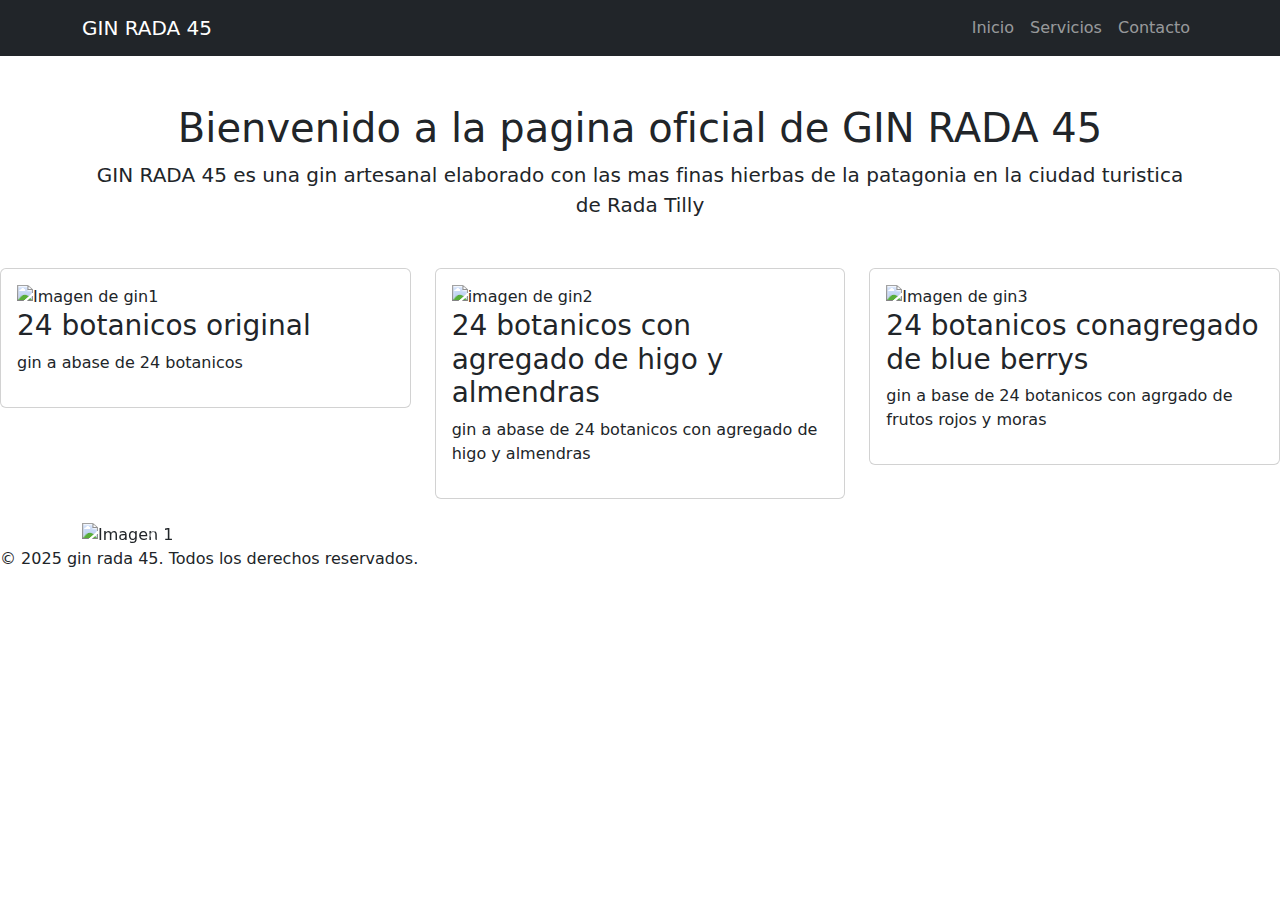
==== index.html @ 39752b30 "Add files via upload" ====
<!DOCTYPE html>
<html lang="es">
<head>
    <meta charset="UTF-8">
    <meta name="viewport" content="width=device-width, initial-scale=1.0">
    <title>GIN RADA 45</title>
    
    <link href="https://cdn.jsdelivr.net/npm/bootstrap@5.3.0/dist/css/bootstrap.min.css" rel="stylesheet">

    <link rel="stylesheet" href="./styles.css">
</head>
<body>
    
    <nav class="navbar navbar-expand-lg navbar-dark bg-dark">
        <div class="container">
            <a class="navbar-brand" href="#">GIN RADA 45</a>
            <button class="navbar-toggler" type="button" data-bs-toggle="collapse" data-bs-target="#navbarNav">
                <span class="navbar-toggler-icon"></span>
            </button>
            <div class="collapse navbar-collapse" id="navbarNav">
                <ul class="navbar-nav ms-auto">
                    <li class="nav-item"><a class="nav-link" href="./inicio.html">Inicio</a></li>
                    <li class="nav-item"><a class="nav-link" href="./servicios.html">Servicios</a></li>
                    <li class="nav-item"><a class="nav-link" href="./contacto.html">Contacto</a></li>
                </ul>
            </div>
        </div>
    </nav>

    
    <header class="container text-center my-5">
        <h1>Bienvenido a la pagina oficial de GIN RADA 45</h1>
        <p class="lead"> GIN RADA 45 es una gin artesanal elaborado con las mas finas hierbas de la patagonia en la ciudad turistica de Rada Tilly</p>
    </header>

    
    <section class="contenedor1">
        <div class="row">
            <div class="col-md-4">
                <div class="card p-3">
                    <img src="./imagenes/descarga (1).jpeg" class="imagenes" alt="Imagen de gin1">
                    <h3>24 botanicos original</h3>
                    <p>gin a abase de 24 botanicos</p>
                </div>
            </div>
            <div class="col-md-4">
                <div class="card p-3">
                    <img src="./imagenes/gin rada de higo y almedra.jpg" class="imagenes" alt="imagen de gin2">
                    <h3>24 botanicos con agregado de higo y almendras</h3>
                    <p>gin a abase de 24 botanicos con agregado de higo y almendras </p>
                </div>
            </div>
            <div class="col-md-4">
                <div class="card p-3">
                    <img src="./imagenes/gin de blue berry.jpeg" class="imagenes" alt="Imagen de gin3">
                    <h3>24 botanicos conagregado de blue berrys</h3>
                    <p>gin a base de 24 botanicos con agrgado de frutos rojos y moras </p>
                </div>
            </div>
        </div>
    </section>

    
    <div id="carouselExample" class="carousel slide container mt-4" data-bs-ride="carousel">
        <div class="carousel-inner">
            <div class="carousel-item active">
                <img src="./imagenes/descarga (2).jpeg" class="d-block w-100" alt="Imagen 1">
            </div>
            <div class="carousel-item">
                <img src="./imagenes/descarga (3).jpeg" class="d-block w-100" alt="Imagen 2">
            </div>
            <div class="carousel-item">
                <img src="./imagenes/imagen.ginrada1.jpeg" class="d-block w-100" alt="Imagen 3">
            </div>
        </div>
        <button class="carousel-control-prev" type="button" data-bs-target="#carouselExample" data-bs-slide="prev">
            <span class="carousel-control-prev-icon" aria-hidden="true"></span>
            <span class="visually-hidden">Anterior</span>
        </button>
        <button class="carousel-control-next" type="button" data-bs-target="#carouselExample" data-bs-slide="next">
            <span class="carousel-control-next-icon" aria-hidden="true"></span>
            <span class="visually-hidden">Siguiente</span>
        </button>
    </div>

    
    <footer class="pequeño-texto-final">
        <p>&copy; 2025 gin rada 45. Todos los derechos reservados.</p>
    </footer>

    
    <script src="https://cdn.jsdelivr.net/npm/bootstrap@5.3.0/dist/js/bootstrap.bundle.min.js"></script>
</body>
</html>
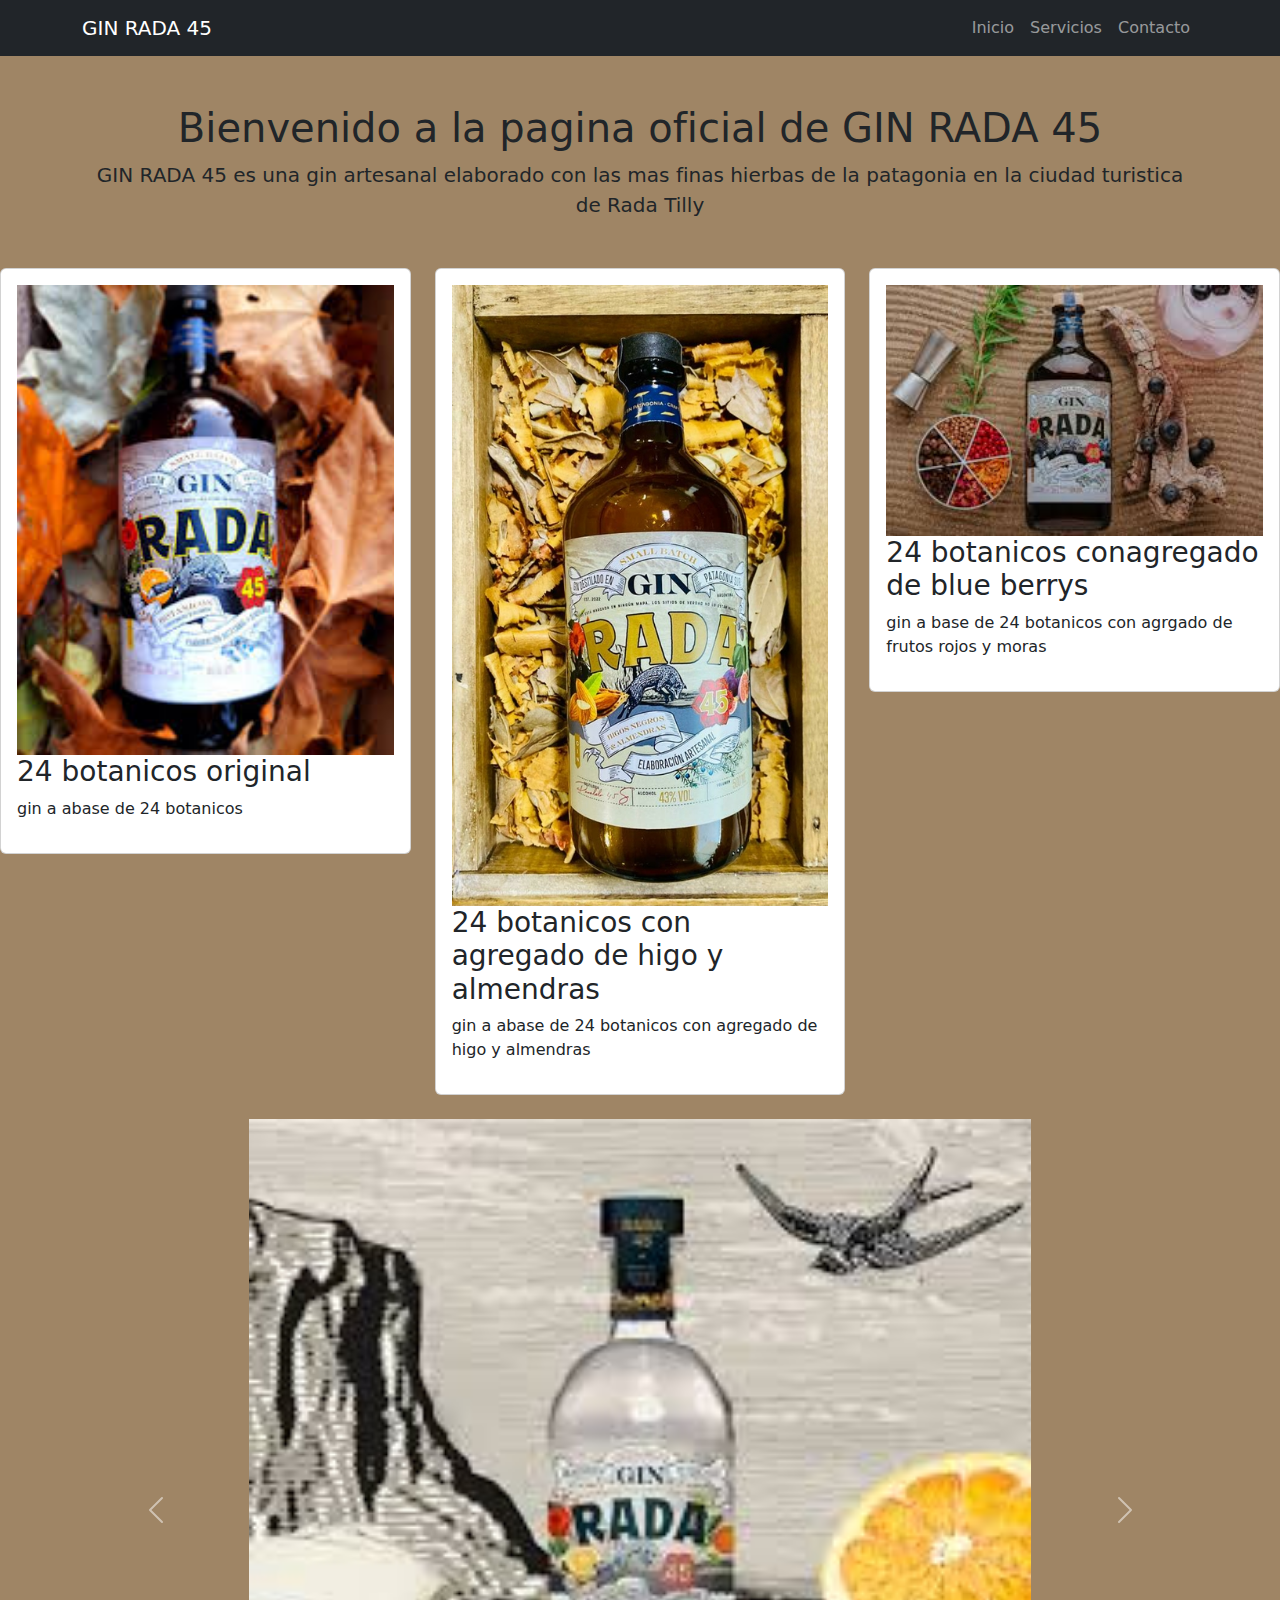
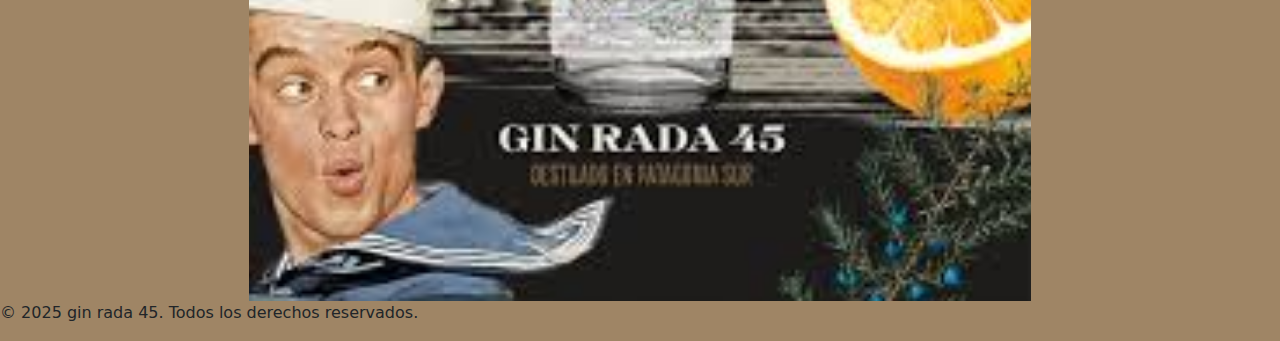
==== commit dad3316b: "Primer commit - Agregando archivos del proyecto" ====
--- a/index.html
+++ b/index.html
@@ -1,94 +1,94 @@
-<!DOCTYPE html>
-<html lang="es">
-<head>
-    <meta charset="UTF-8">
-    <meta name="viewport" content="width=device-width, initial-scale=1.0">
-    <title>GIN RADA 45</title>
-    
-    <link href="https://cdn.jsdelivr.net/npm/bootstrap@5.3.0/dist/css/bootstrap.min.css" rel="stylesheet">
-
-    <link rel="stylesheet" href="./styles.css">
-</head>
-<body>
-    
-    <nav class="navbar navbar-expand-lg navbar-dark bg-dark">
-        <div class="container">
-            <a class="navbar-brand" href="#">GIN RADA 45</a>
-            <button class="navbar-toggler" type="button" data-bs-toggle="collapse" data-bs-target="#navbarNav">
-                <span class="navbar-toggler-icon"></span>
-            </button>
-            <div class="collapse navbar-collapse" id="navbarNav">
-                <ul class="navbar-nav ms-auto">
-                    <li class="nav-item"><a class="nav-link" href="./inicio.html">Inicio</a></li>
-                    <li class="nav-item"><a class="nav-link" href="./servicios.html">Servicios</a></li>
-                    <li class="nav-item"><a class="nav-link" href="./contacto.html">Contacto</a></li>
-                </ul>
-            </div>
-        </div>
-    </nav>
-
-    
-    <header class="container text-center my-5">
-        <h1>Bienvenido a la pagina oficial de GIN RADA 45</h1>
-        <p class="lead"> GIN RADA 45 es una gin artesanal elaborado con las mas finas hierbas de la patagonia en la ciudad turistica de Rada Tilly</p>
-    </header>
-
-    
-    <section class="contenedor1">
-        <div class="row">
-            <div class="col-md-4">
-                <div class="card p-3">
-                    <img src="./imagenes/descarga (1).jpeg" class="imagenes" alt="Imagen de gin1">
-                    <h3>24 botanicos original</h3>
-                    <p>gin a abase de 24 botanicos</p>
-                </div>
-            </div>
-            <div class="col-md-4">
-                <div class="card p-3">
-                    <img src="./imagenes/gin rada de higo y almedra.jpg" class="imagenes" alt="imagen de gin2">
-                    <h3>24 botanicos con agregado de higo y almendras</h3>
-                    <p>gin a abase de 24 botanicos con agregado de higo y almendras </p>
-                </div>
-            </div>
-            <div class="col-md-4">
-                <div class="card p-3">
-                    <img src="./imagenes/gin de blue berry.jpeg" class="imagenes" alt="Imagen de gin3">
-                    <h3>24 botanicos conagregado de blue berrys</h3>
-                    <p>gin a base de 24 botanicos con agrgado de frutos rojos y moras </p>
-                </div>
-            </div>
-        </div>
-    </section>
-
-    
-    <div id="carouselExample" class="carousel slide container mt-4" data-bs-ride="carousel">
-        <div class="carousel-inner">
-            <div class="carousel-item active">
-                <img src="./imagenes/descarga (2).jpeg" class="d-block w-100" alt="Imagen 1">
-            </div>
-            <div class="carousel-item">
-                <img src="./imagenes/descarga (3).jpeg" class="d-block w-100" alt="Imagen 2">
-            </div>
-            <div class="carousel-item">
-                <img src="./imagenes/imagen.ginrada1.jpeg" class="d-block w-100" alt="Imagen 3">
-            </div>
-        </div>
-        <button class="carousel-control-prev" type="button" data-bs-target="#carouselExample" data-bs-slide="prev">
-            <span class="carousel-control-prev-icon" aria-hidden="true"></span>
-            <span class="visually-hidden">Anterior</span>
-        </button>
-        <button class="carousel-control-next" type="button" data-bs-target="#carouselExample" data-bs-slide="next">
-            <span class="carousel-control-next-icon" aria-hidden="true"></span>
-            <span class="visually-hidden">Siguiente</span>
-        </button>
-    </div>
-
-    
-    <footer class="pequeño-texto-final">
-        <p>&copy; 2025 gin rada 45. Todos los derechos reservados.</p>
-    </footer>
-
-    
-    <script src="https://cdn.jsdelivr.net/npm/bootstrap@5.3.0/dist/js/bootstrap.bundle.min.js"></script>
-</body>
-</html>
+<!DOCTYPE html>
+<html lang="es">
+<head>
+    <meta charset="UTF-8">
+    <meta name="viewport" content="width=device-width, initial-scale=1.0">
+    <title>GIN RADA 45</title>
+    
+    <link href="https://cdn.jsdelivr.net/npm/bootstrap@5.3.0/dist/css/bootstrap.min.css" rel="stylesheet">
+
+    <link rel="stylesheet" href="./styles.css">
+</head>
+<body>
+    
+    <nav class="navbar navbar-expand-lg navbar-dark bg-dark">
+        <div class="container">
+            <a class="navbar-brand" href="#">GIN RADA 45</a>
+            <button class="navbar-toggler" type="button" data-bs-toggle="collapse" data-bs-target="#navbarNav">
+                <span class="navbar-toggler-icon"></span>
+            </button>
+            <div class="collapse navbar-collapse" id="navbarNav">
+                <ul class="navbar-nav ms-auto">
+                    <li class="nav-item"><a class="nav-link" href="./inicio.html">Inicio</a></li>
+                    <li class="nav-item"><a class="nav-link" href="./servicios.html">Servicios</a></li>
+                    <li class="nav-item"><a class="nav-link" href="./contacto.html">Contacto</a></li>
+                </ul>
+            </div>
+        </div>
+    </nav>
+
+    
+    <header class="container text-center my-5">
+        <h1>Bienvenido a la pagina oficial de GIN RADA 45</h1>
+        <p class="lead"> GIN RADA 45 es una gin artesanal elaborado con las mas finas hierbas de la patagonia en la ciudad turistica de Rada Tilly</p>
+    </header>
+
+    
+    <section class="contenedor1">
+        <div class="row">
+            <div class="col-md-4">
+                <div class="card p-3">
+                    <img src="./imagenes/descarga (1).jpeg" class="imagenes" alt="Imagen de gin1">
+                    <h3>24 botanicos original</h3>
+                    <p>gin a abase de 24 botanicos</p>
+                </div>
+            </div>
+            <div class="col-md-4">
+                <div class="card p-3">
+                    <img src="./imagenes/gin rada de higo y almedra.jpg" class="imagenes" alt="imagen de gin2">
+                    <h3>24 botanicos con agregado de higo y almendras</h3>
+                    <p>gin a abase de 24 botanicos con agregado de higo y almendras </p>
+                </div>
+            </div>
+            <div class="col-md-4">
+                <div class="card p-3">
+                    <img src="./imagenes/gin de blue berry.jpeg" class="imagenes" alt="Imagen de gin3">
+                    <h3>24 botanicos conagregado de blue berrys</h3>
+                    <p>gin a base de 24 botanicos con agrgado de frutos rojos y moras </p>
+                </div>
+            </div>
+        </div>
+    </section>
+
+    
+    <div id="carouselExample" class="carousel slide container mt-4" data-bs-ride="carousel">
+        <div class="carousel-inner">
+            <div class="carousel-item active">
+                <img src="./imagenes/descarga (2).jpeg" class="d-block w-100" alt="Imagen 1">
+            </div>
+            <div class="carousel-item">
+                <img src="./imagenes/descarga (3).jpeg" class="d-block w-100" alt="Imagen 2">
+            </div>
+            <div class="carousel-item">
+                <img src="./imagenes/imagen.ginrada1.jpeg" class="d-block w-100" alt="Imagen 3">
+            </div>
+        </div>
+        <button class="carousel-control-prev" type="button" data-bs-target="#carouselExample" data-bs-slide="prev">
+            <span class="carousel-control-prev-icon" aria-hidden="true"></span>
+            <span class="visually-hidden">Anterior</span>
+        </button>
+        <button class="carousel-control-next" type="button" data-bs-target="#carouselExample" data-bs-slide="next">
+            <span class="carousel-control-next-icon" aria-hidden="true"></span>
+            <span class="visually-hidden">Siguiente</span>
+        </button>
+    </div>
+
+    
+    <footer class="pequeño-texto-final">
+        <p>&copy; 2025 gin rada 45. Todos los derechos reservados.</p>
+    </footer>
+
+    
+    <script src="https://cdn.jsdelivr.net/npm/bootstrap@5.3.0/dist/js/bootstrap.bundle.min.js"></script>
+</body>
+</html>
--- a/styles.css
+++ b/styles.css
@@ -0,0 +1,10 @@
+body{
+    background-color: rgb(159, 133, 101);
+}
+
+.carousel-inner img {
+    max-width: 70%;  
+    height: auto;    
+    margin: 0 auto;  
+}
+
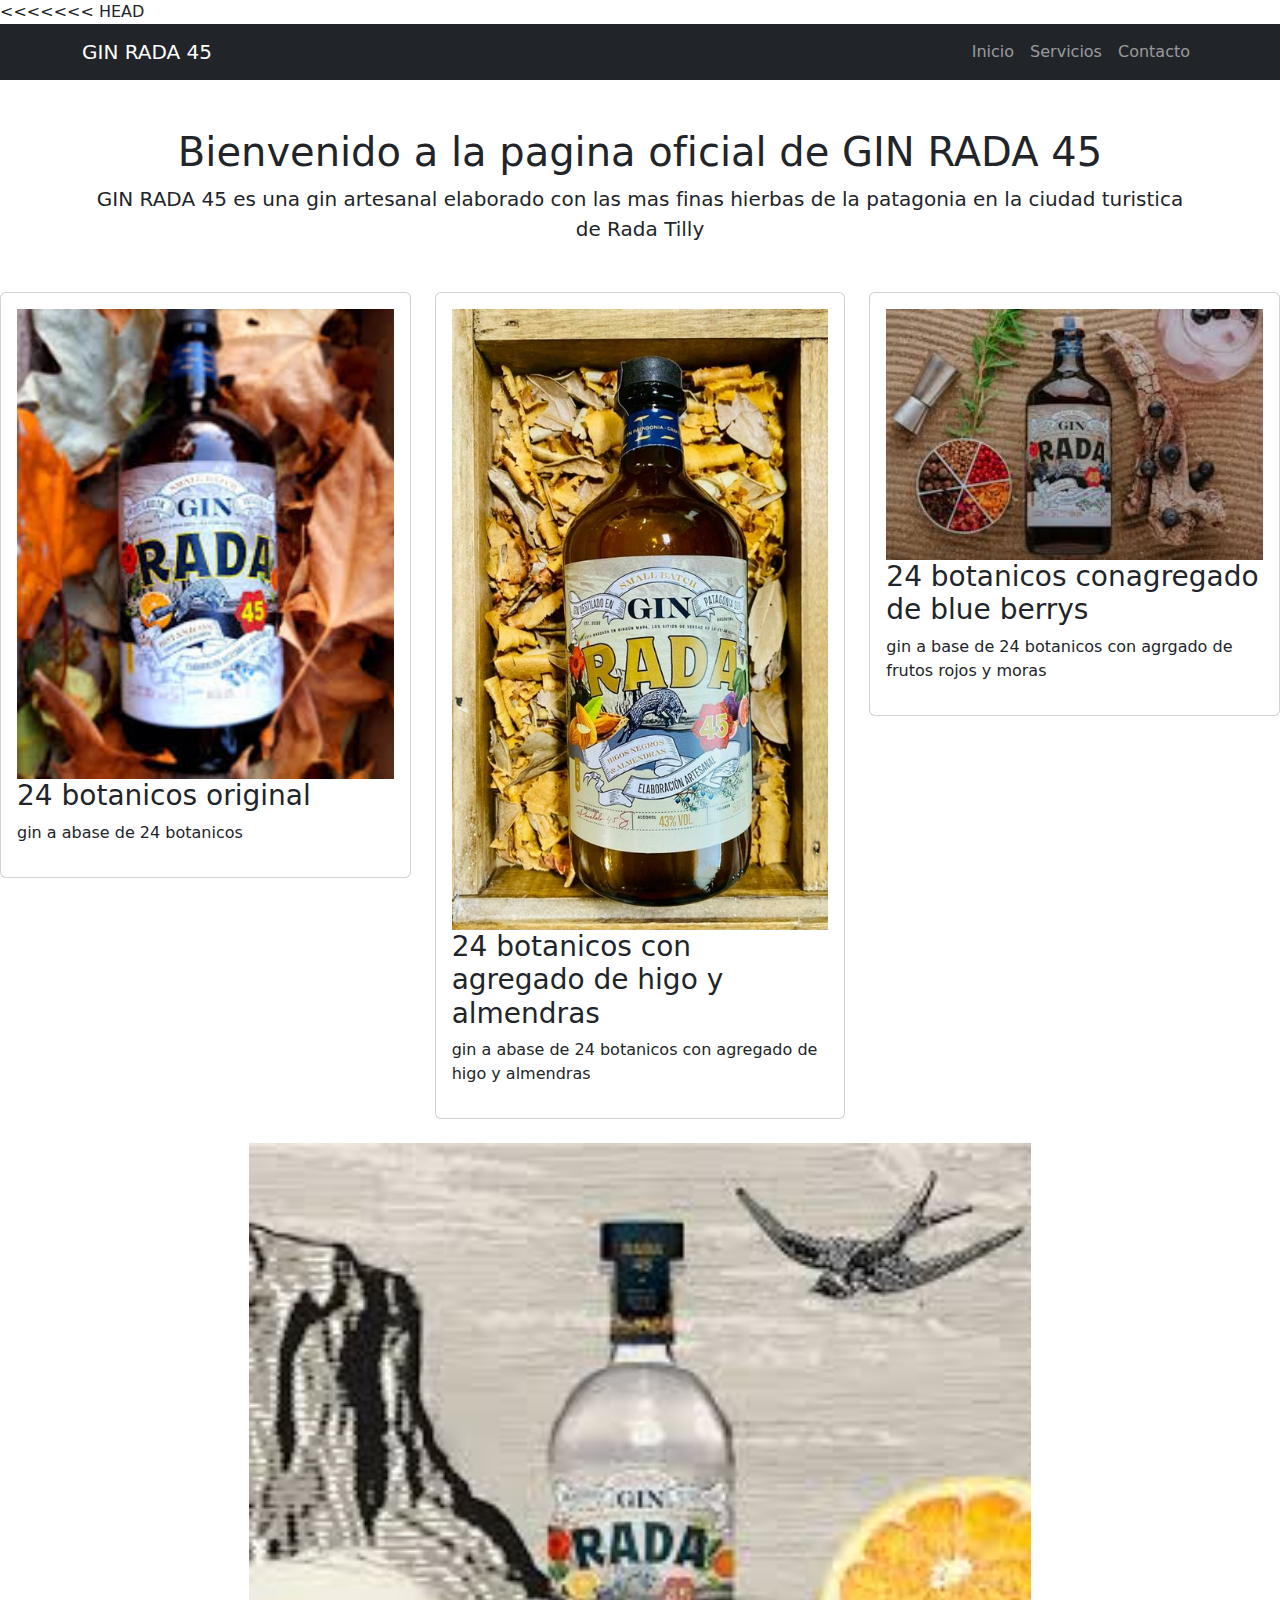
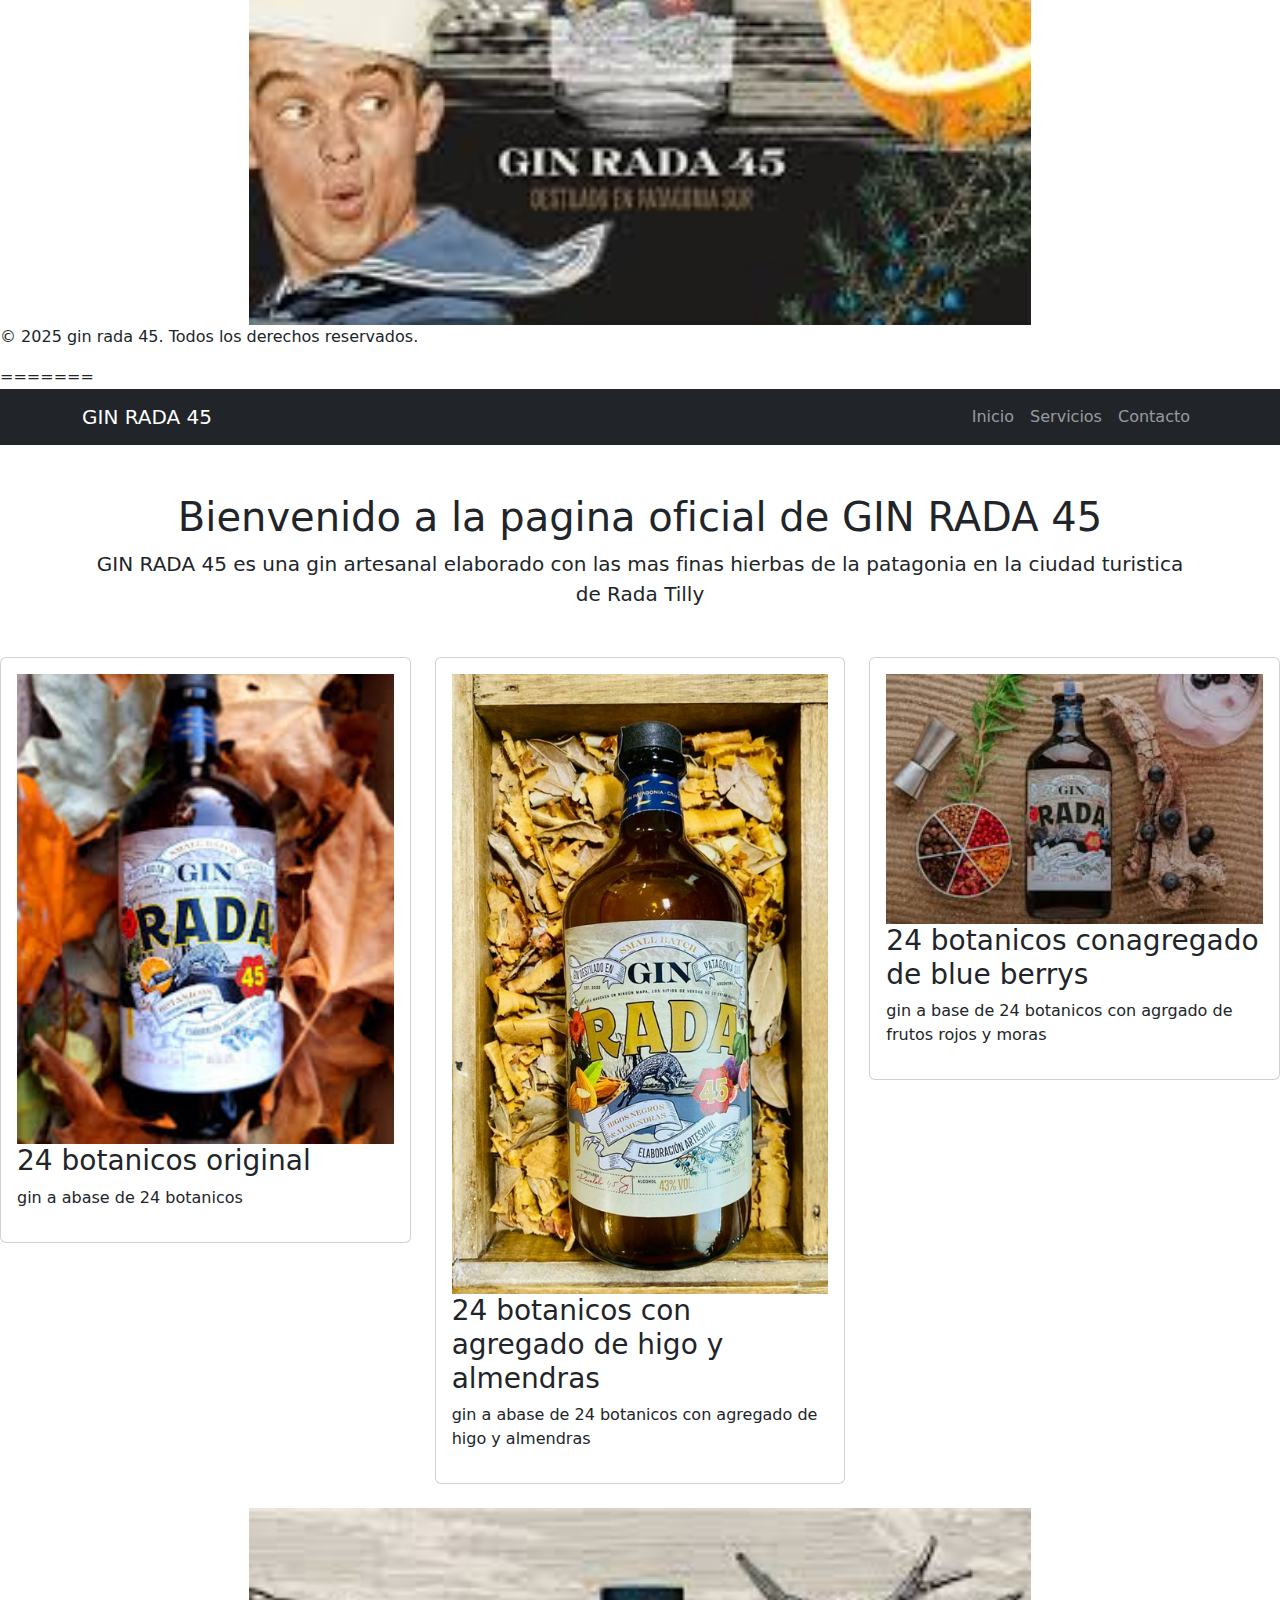
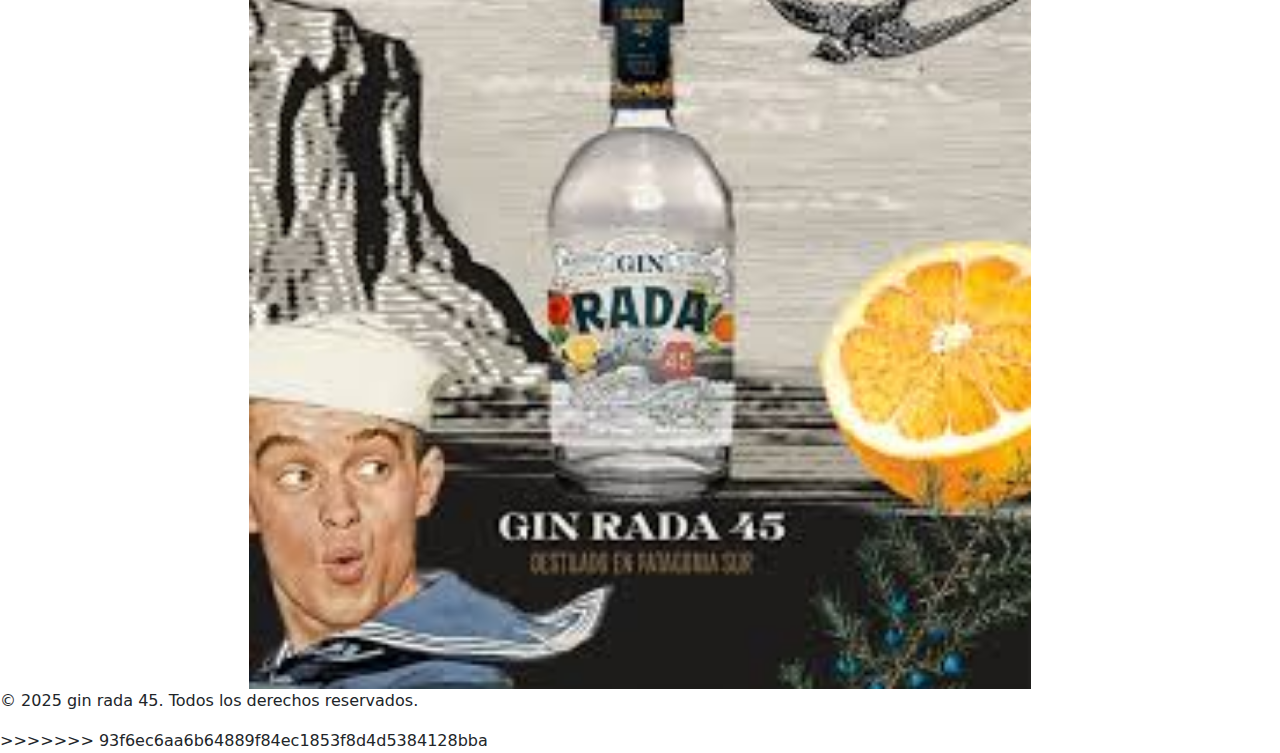
==== commit 467c67ed: "Resolviendo conflictos en index.html y styles.css" ====
--- a/index.html
+++ b/index.html
@@ -1,3 +1,4 @@
+<<<<<<< HEAD
 <!DOCTYPE html>
 <html lang="es">
 <head>
@@ -92,3 +93,99 @@
     <script src="https://cdn.jsdelivr.net/npm/bootstrap@5.3.0/dist/js/bootstrap.bundle.min.js"></script>
 </body>
 </html>
+=======
+<!DOCTYPE html>
+<html lang="es">
+<head>
+    <meta charset="UTF-8">
+    <meta name="viewport" content="width=device-width, initial-scale=1.0">
+    <title>GIN RADA 45</title>
+    
+    <link href="https://cdn.jsdelivr.net/npm/bootstrap@5.3.0/dist/css/bootstrap.min.css" rel="stylesheet">
+
+    <link rel="stylesheet" href="./styles.css">
+</head>
+<body>
+    
+    <nav class="navbar navbar-expand-lg navbar-dark bg-dark">
+        <div class="container">
+            <a class="navbar-brand" href="#">GIN RADA 45</a>
+            <button class="navbar-toggler" type="button" data-bs-toggle="collapse" data-bs-target="#navbarNav">
+                <span class="navbar-toggler-icon"></span>
+            </button>
+            <div class="collapse navbar-collapse" id="navbarNav">
+                <ul class="navbar-nav ms-auto">
+                    <li class="nav-item"><a class="nav-link" href="./inicio.html">Inicio</a></li>
+                    <li class="nav-item"><a class="nav-link" href="./servicios.html">Servicios</a></li>
+                    <li class="nav-item"><a class="nav-link" href="./contacto.html">Contacto</a></li>
+                </ul>
+            </div>
+        </div>
+    </nav>
+
+    
+    <header class="container text-center my-5">
+        <h1>Bienvenido a la pagina oficial de GIN RADA 45</h1>
+        <p class="lead"> GIN RADA 45 es una gin artesanal elaborado con las mas finas hierbas de la patagonia en la ciudad turistica de Rada Tilly</p>
+    </header>
+
+    
+    <section class="contenedor1">
+        <div class="row">
+            <div class="col-md-4">
+                <div class="card p-3">
+                    <img src="./imagenes/descarga (1).jpeg" class="imagenes" alt="Imagen de gin1">
+                    <h3>24 botanicos original</h3>
+                    <p>gin a abase de 24 botanicos</p>
+                </div>
+            </div>
+            <div class="col-md-4">
+                <div class="card p-3">
+                    <img src="./imagenes/gin rada de higo y almedra.jpg" class="imagenes" alt="imagen de gin2">
+                    <h3>24 botanicos con agregado de higo y almendras</h3>
+                    <p>gin a abase de 24 botanicos con agregado de higo y almendras </p>
+                </div>
+            </div>
+            <div class="col-md-4">
+                <div class="card p-3">
+                    <img src="./imagenes/gin de blue berry.jpeg" class="imagenes" alt="Imagen de gin3">
+                    <h3>24 botanicos conagregado de blue berrys</h3>
+                    <p>gin a base de 24 botanicos con agrgado de frutos rojos y moras </p>
+                </div>
+            </div>
+        </div>
+    </section>
+
+    
+    <div id="carouselExample" class="carousel slide container mt-4" data-bs-ride="carousel">
+        <div class="carousel-inner">
+            <div class="carousel-item active">
+                <img src="./imagenes/descarga (2).jpeg" class="d-block w-100" alt="Imagen 1">
+            </div>
+            <div class="carousel-item">
+                <img src="./imagenes/descarga (3).jpeg" class="d-block w-100" alt="Imagen 2">
+            </div>
+            <div class="carousel-item">
+                <img src="./imagenes/imagen.ginrada1.jpeg" class="d-block w-100" alt="Imagen 3">
+            </div>
+        </div>
+        <button class="carousel-control-prev" type="button" data-bs-target="#carouselExample" data-bs-slide="prev">
+            <span class="carousel-control-prev-icon" aria-hidden="true"></span>
+            <span class="visually-hidden">Anterior</span>
+        </button>
+        <button class="carousel-control-next" type="button" data-bs-target="#carouselExample" data-bs-slide="next">
+            <span class="carousel-control-next-icon" aria-hidden="true"></span>
+            <span class="visually-hidden">Siguiente</span>
+        </button>
+    </div>
+
+    
+    <footer class="pequeño-texto-final">
+        <p>&copy; 2025 gin rada 45. Todos los derechos reservados.</p>
+    </footer>
+
+    
+    <script src="https://cdn.jsdelivr.net/npm/bootstrap@5.3.0/dist/js/bootstrap.bundle.min.js"></script>
+</body>
+</html>
+>>>>>>> 93f6ec6aa6b64889f84ec1853f8d4d5384128bba
--- a/styles.css
+++ b/styles.css
@@ -1,3 +1,4 @@
+<<<<<<< HEAD
 body{
     background-color: rgb(159, 133, 101);
 }
@@ -8,3 +9,15 @@
     margin: 0 auto;  
 }
 
+=======
+body{
+    background-color: rgb(159, 133, 101);
+}
+
+.carousel-inner img {
+    max-width: 70%;  
+    height: auto;    
+    margin: 0 auto;  
+}
+
+>>>>>>> 93f6ec6aa6b64889f84ec1853f8d4d5384128bba
--- a/styles.css
+++ b/styles.css
@@ -1,3 +1,4 @@
+<<<<<<< HEAD
 body{
     background-color: rgb(159, 133, 101);
 }
@@ -8,3 +9,15 @@
     margin: 0 auto;  
 }
 
+=======
+body{
+    background-color: rgb(159, 133, 101);
+}
+
+.carousel-inner img {
+    max-width: 70%;  
+    height: auto;    
+    margin: 0 auto;  
+}
+
+>>>>>>> 93f6ec6aa6b64889f84ec1853f8d4d5384128bba
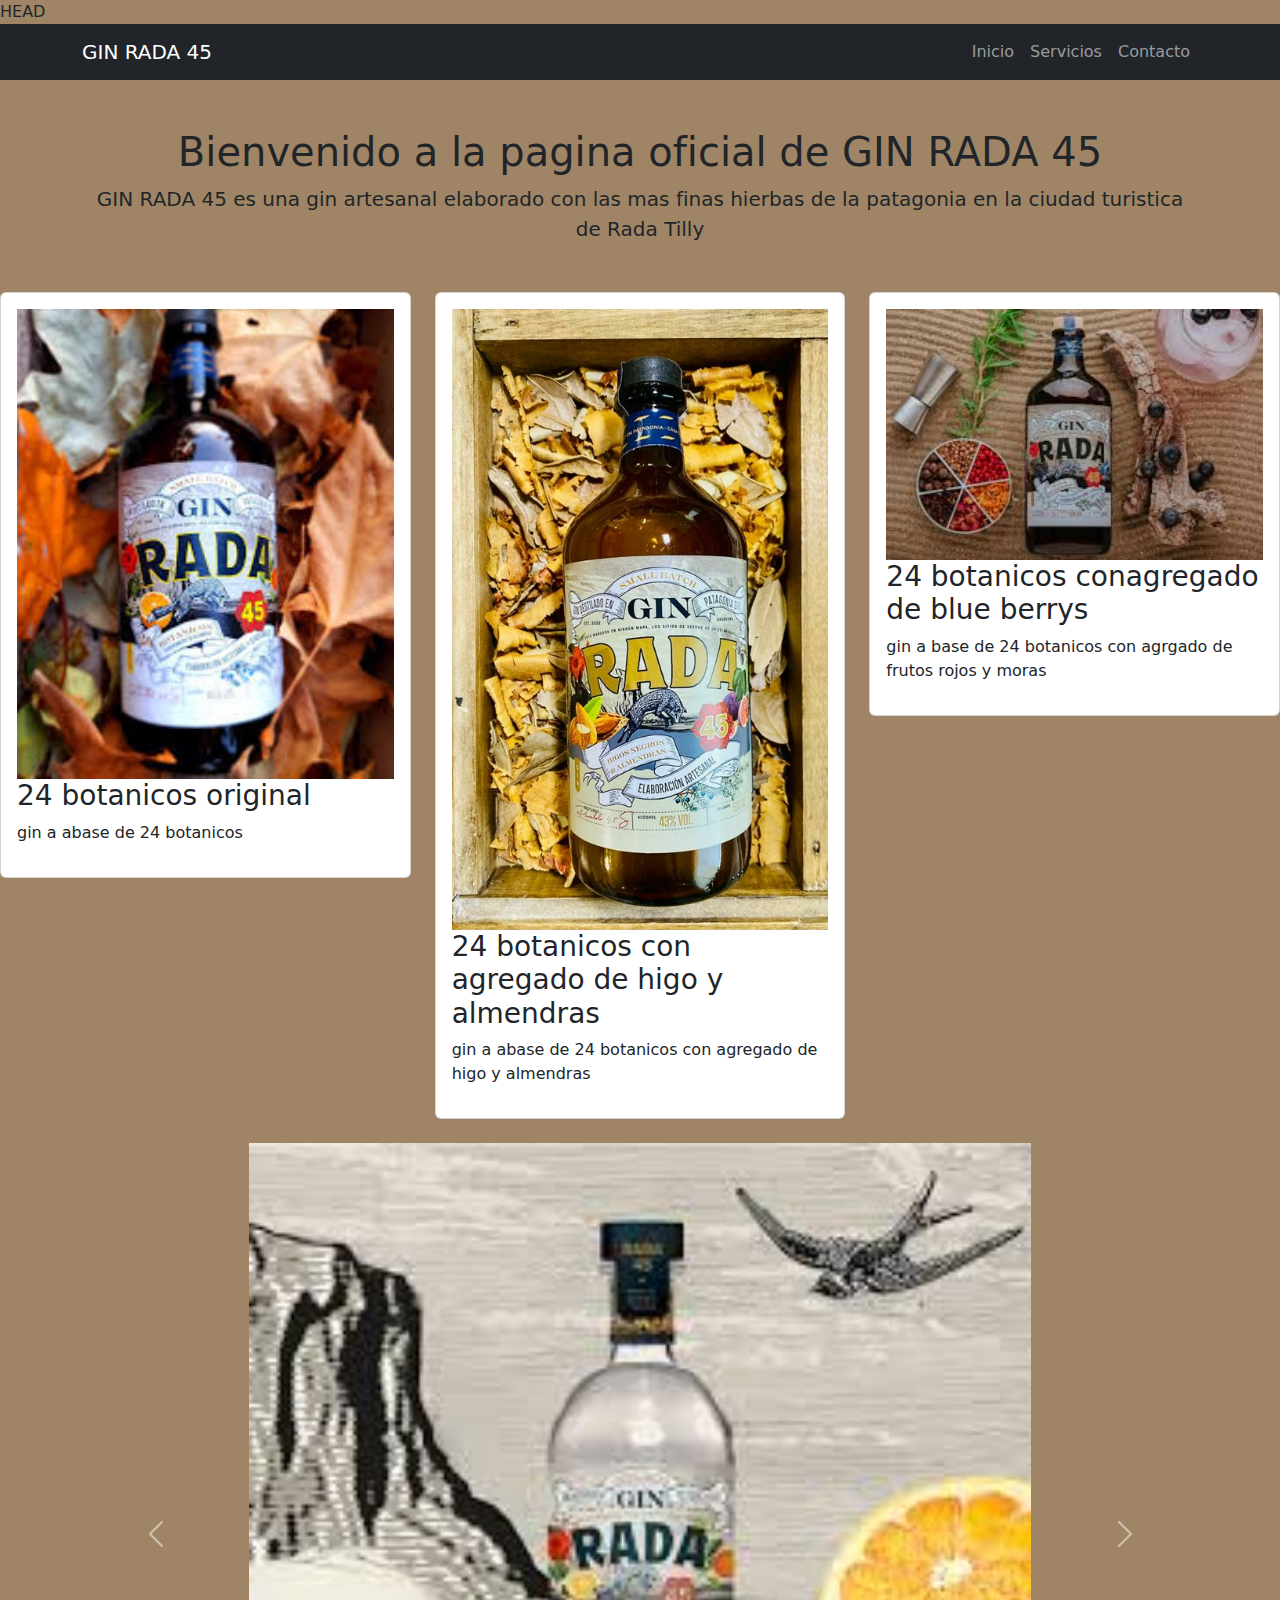
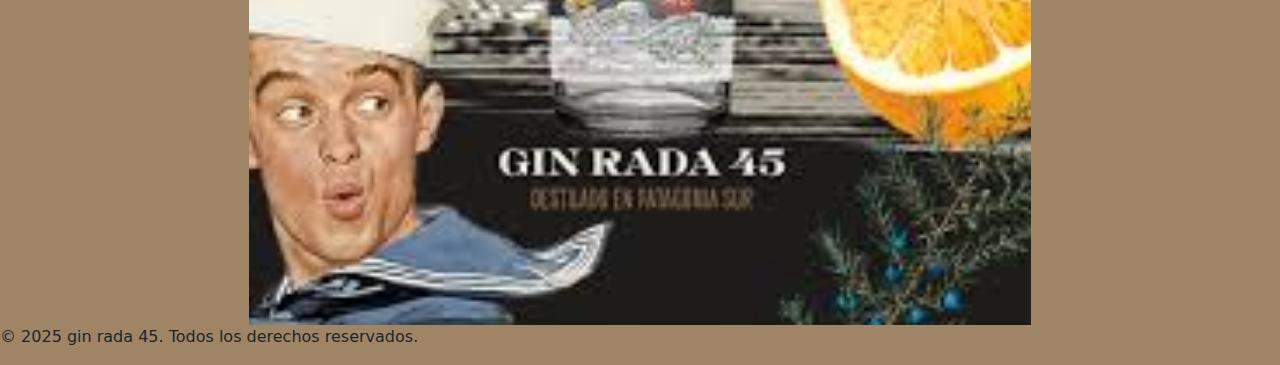
==== commit d36ce112: "cmabios en html y css" ====
--- a/index.html
+++ b/index.html
@@ -1,4 +1,4 @@
-<<<<<<< HEAD
+ HEAD
 <!DOCTYPE html>
 <html lang="es">
 <head>
@@ -93,99 +93,4 @@
     <script src="https://cdn.jsdelivr.net/npm/bootstrap@5.3.0/dist/js/bootstrap.bundle.min.js"></script>
 </body>
 </html>
-=======
-<!DOCTYPE html>
-<html lang="es">
-<head>
-    <meta charset="UTF-8">
-    <meta name="viewport" content="width=device-width, initial-scale=1.0">
-    <title>GIN RADA 45</title>
-    
-    <link href="https://cdn.jsdelivr.net/npm/bootstrap@5.3.0/dist/css/bootstrap.min.css" rel="stylesheet">
 
-    <link rel="stylesheet" href="./styles.css">
-</head>
-<body>
-    
-    <nav class="navbar navbar-expand-lg navbar-dark bg-dark">
-        <div class="container">
-            <a class="navbar-brand" href="#">GIN RADA 45</a>
-            <button class="navbar-toggler" type="button" data-bs-toggle="collapse" data-bs-target="#navbarNav">
-                <span class="navbar-toggler-icon"></span>
-            </button>
-            <div class="collapse navbar-collapse" id="navbarNav">
-                <ul class="navbar-nav ms-auto">
-                    <li class="nav-item"><a class="nav-link" href="./inicio.html">Inicio</a></li>
-                    <li class="nav-item"><a class="nav-link" href="./servicios.html">Servicios</a></li>
-                    <li class="nav-item"><a class="nav-link" href="./contacto.html">Contacto</a></li>
-                </ul>
-            </div>
-        </div>
-    </nav>
-
-    
-    <header class="container text-center my-5">
-        <h1>Bienvenido a la pagina oficial de GIN RADA 45</h1>
-        <p class="lead"> GIN RADA 45 es una gin artesanal elaborado con las mas finas hierbas de la patagonia en la ciudad turistica de Rada Tilly</p>
-    </header>
-
-    
-    <section class="contenedor1">
-        <div class="row">
-            <div class="col-md-4">
-                <div class="card p-3">
-                    <img src="./imagenes/descarga (1).jpeg" class="imagenes" alt="Imagen de gin1">
-                    <h3>24 botanicos original</h3>
-                    <p>gin a abase de 24 botanicos</p>
-                </div>
-            </div>
-            <div class="col-md-4">
-                <div class="card p-3">
-                    <img src="./imagenes/gin rada de higo y almedra.jpg" class="imagenes" alt="imagen de gin2">
-                    <h3>24 botanicos con agregado de higo y almendras</h3>
-                    <p>gin a abase de 24 botanicos con agregado de higo y almendras </p>
-                </div>
-            </div>
-            <div class="col-md-4">
-                <div class="card p-3">
-                    <img src="./imagenes/gin de blue berry.jpeg" class="imagenes" alt="Imagen de gin3">
-                    <h3>24 botanicos conagregado de blue berrys</h3>
-                    <p>gin a base de 24 botanicos con agrgado de frutos rojos y moras </p>
-                </div>
-            </div>
-        </div>
-    </section>
-
-    
-    <div id="carouselExample" class="carousel slide container mt-4" data-bs-ride="carousel">
-        <div class="carousel-inner">
-            <div class="carousel-item active">
-                <img src="./imagenes/descarga (2).jpeg" class="d-block w-100" alt="Imagen 1">
-            </div>
-            <div class="carousel-item">
-                <img src="./imagenes/descarga (3).jpeg" class="d-block w-100" alt="Imagen 2">
-            </div>
-            <div class="carousel-item">
-                <img src="./imagenes/imagen.ginrada1.jpeg" class="d-block w-100" alt="Imagen 3">
-            </div>
-        </div>
-        <button class="carousel-control-prev" type="button" data-bs-target="#carouselExample" data-bs-slide="prev">
-            <span class="carousel-control-prev-icon" aria-hidden="true"></span>
-            <span class="visually-hidden">Anterior</span>
-        </button>
-        <button class="carousel-control-next" type="button" data-bs-target="#carouselExample" data-bs-slide="next">
-            <span class="carousel-control-next-icon" aria-hidden="true"></span>
-            <span class="visually-hidden">Siguiente</span>
-        </button>
-    </div>
-
-    
-    <footer class="pequeño-texto-final">
-        <p>&copy; 2025 gin rada 45. Todos los derechos reservados.</p>
-    </footer>
-
-    
-    <script src="https://cdn.jsdelivr.net/npm/bootstrap@5.3.0/dist/js/bootstrap.bundle.min.js"></script>
-</body>
-</html>
->>>>>>> 93f6ec6aa6b64889f84ec1853f8d4d5384128bba
--- a/styles.css
+++ b/styles.css
@@ -1,4 +1,4 @@
-<<<<<<< HEAD
+
 body{
     background-color: rgb(159, 133, 101);
 }
@@ -9,15 +9,9 @@
     margin: 0 auto;  
 }
 
-=======
+
 body{
     background-color: rgb(159, 133, 101);
 }
 
-.carousel-inner img {
-    max-width: 70%;  
-    height: auto;    
-    margin: 0 auto;  
-}
 
->>>>>>> 93f6ec6aa6b64889f84ec1853f8d4d5384128bba
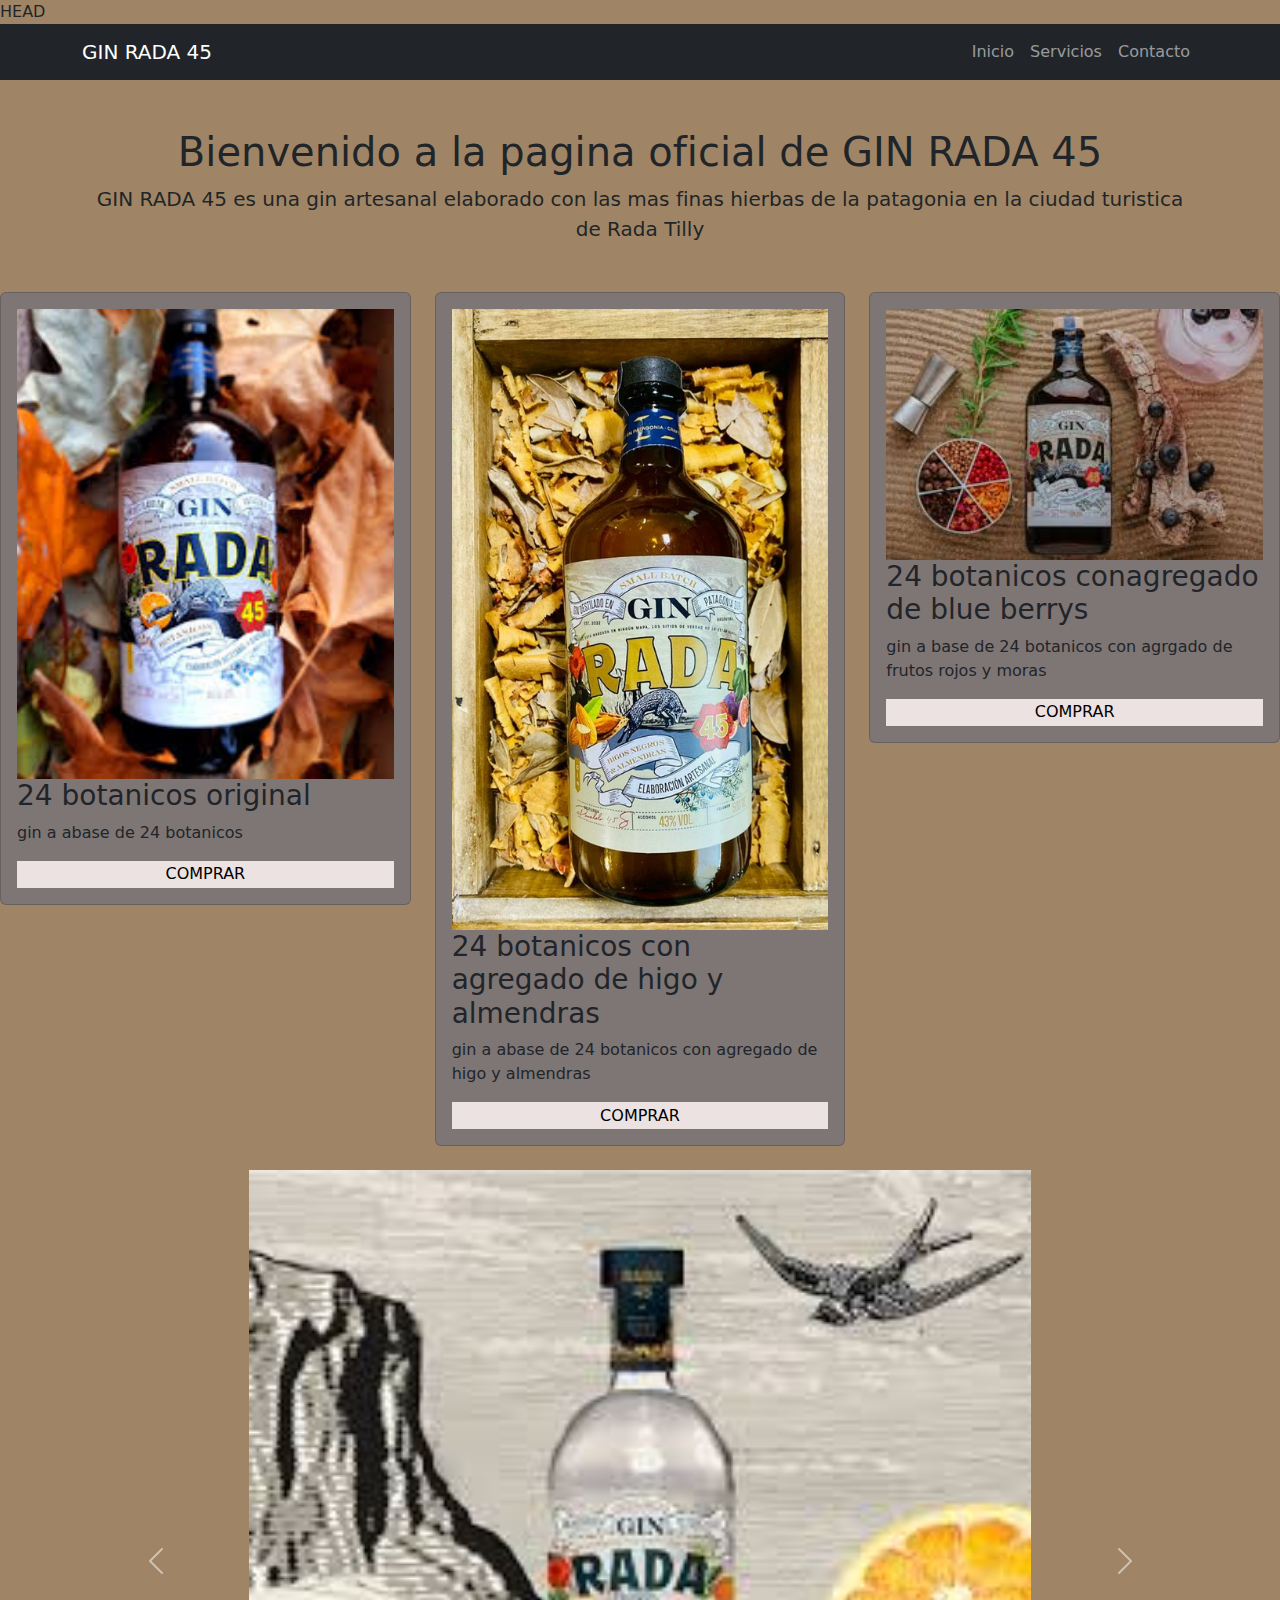
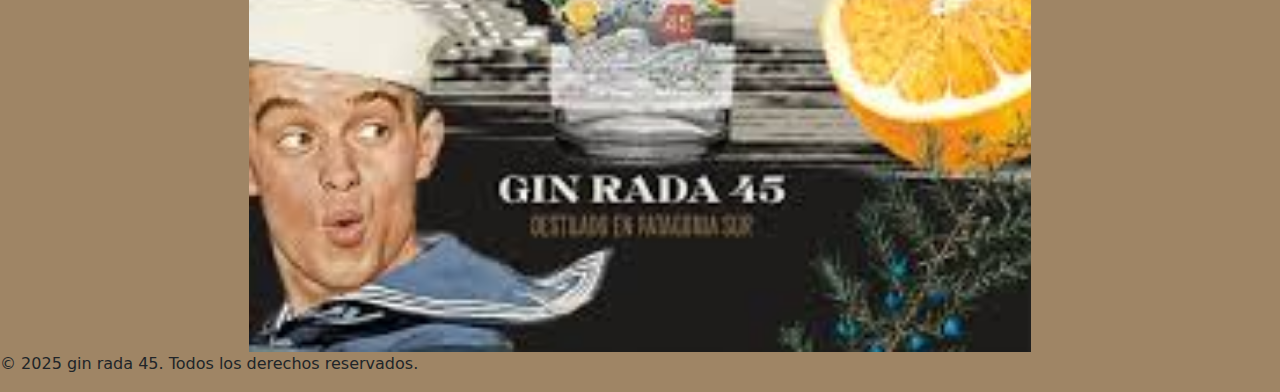
==== commit 893234ab: "cambios en html y css" ====
--- a/index.html
+++ b/index.html
@@ -42,6 +42,7 @@
                     <img src="./imagenes/descarga (1).jpeg" class="imagenes" alt="Imagen de gin1">
                     <h3>24 botanicos original</h3>
                     <p>gin a abase de 24 botanicos</p>
+                    <button class="buttonbuy">COMPRAR</button>
                 </div>
             </div>
             <div class="col-md-4">
@@ -49,6 +50,8 @@
                     <img src="./imagenes/gin rada de higo y almedra.jpg" class="imagenes" alt="imagen de gin2">
                     <h3>24 botanicos con agregado de higo y almendras</h3>
                     <p>gin a abase de 24 botanicos con agregado de higo y almendras </p>
+                    <button class="buttonbuy">COMPRAR</button>
+                    
                 </div>
             </div>
             <div class="col-md-4">
@@ -56,6 +59,7 @@
                     <img src="./imagenes/gin de blue berry.jpeg" class="imagenes" alt="Imagen de gin3">
                     <h3>24 botanicos conagregado de blue berrys</h3>
                     <p>gin a base de 24 botanicos con agrgado de frutos rojos y moras </p>
+                    <button class="buttonbuy">COMPRAR</button>
                 </div>
             </div>
         </div>
--- a/styles.css
+++ b/styles.css
@@ -9,9 +9,12 @@
     margin: 0 auto;  
 }
 
-
-body{
-    background-color: rgb(159, 133, 101);
+.card{
+    background-color: rgb(126, 117, 117);
+    border-radius: 0,5rem;
 }
-
-
+.buttonbuy{
+    border: none;
+    background-color: rgb(236, 226, 226);
+    padding: 0.4% 1rem;
+}
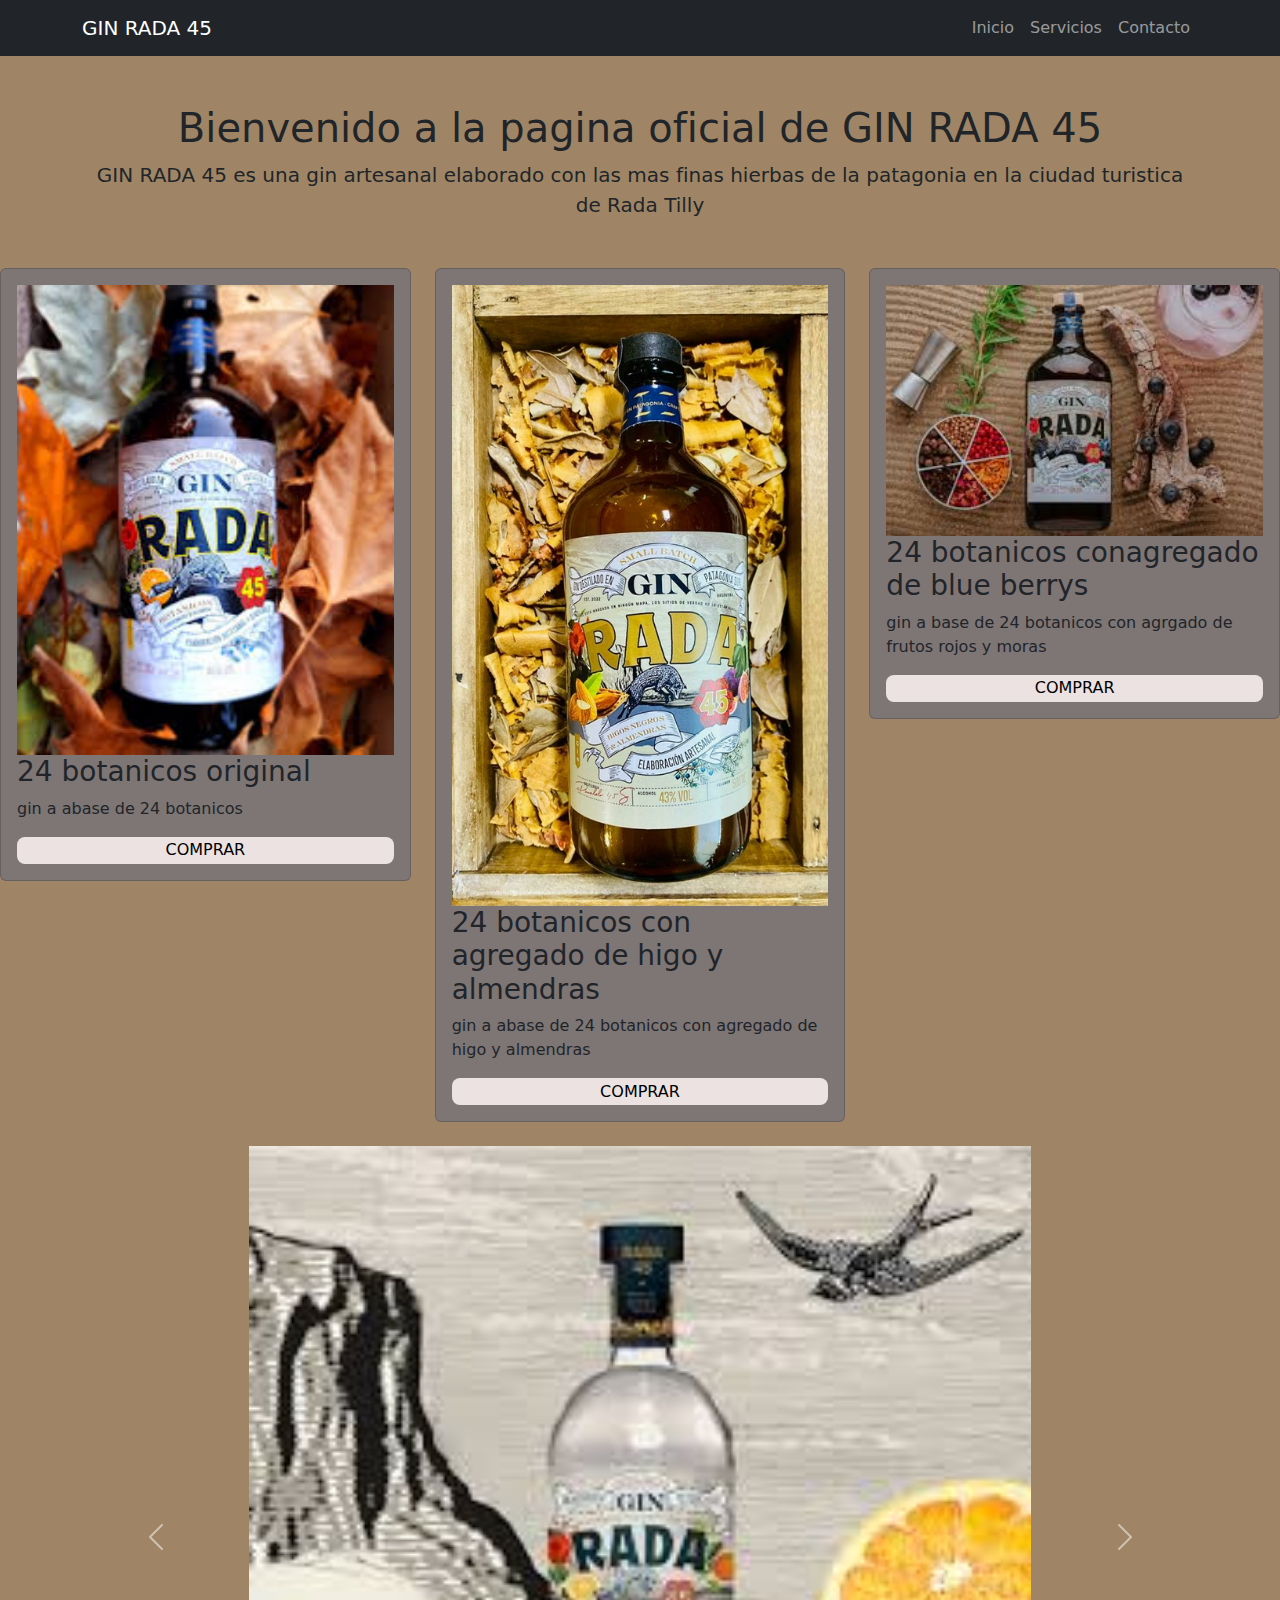
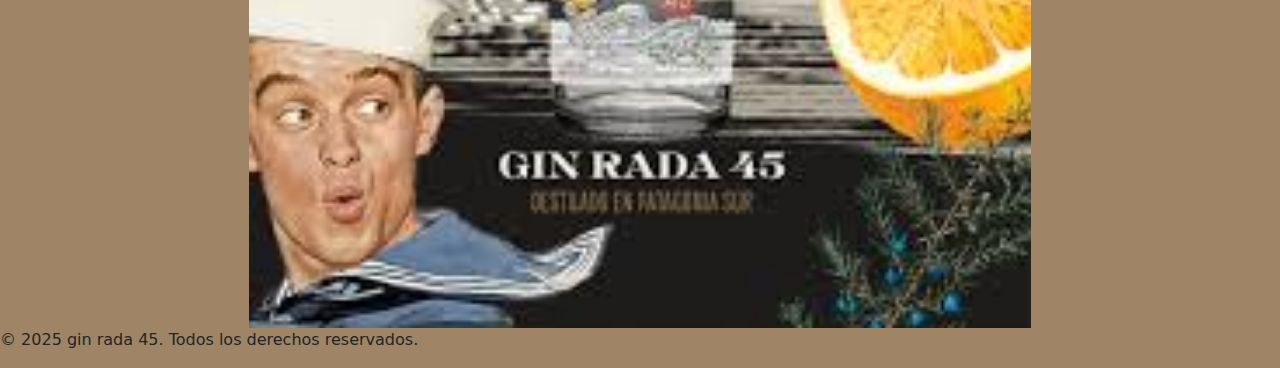
==== commit 683faebc: "Agregando cambios" ====
--- a/index.html
+++ b/index.html
@@ -1,4 +1,4 @@
- HEAD
+
 <!DOCTYPE html>
 <html lang="es">
 <head>
--- a/styles.css
+++ b/styles.css
@@ -4,9 +4,8 @@
 }
 
 .carousel-inner img {
-    max-width: 70%;  
-    height: auto;    
-    margin: 0 auto;  
+    max-width: 70%;
+    margin: auto;
 }
 
 .card{
@@ -17,4 +16,5 @@
     border: none;
     background-color: rgb(236, 226, 226);
     padding: 0.4% 1rem;
+    border-radius: 0.5rem
 }
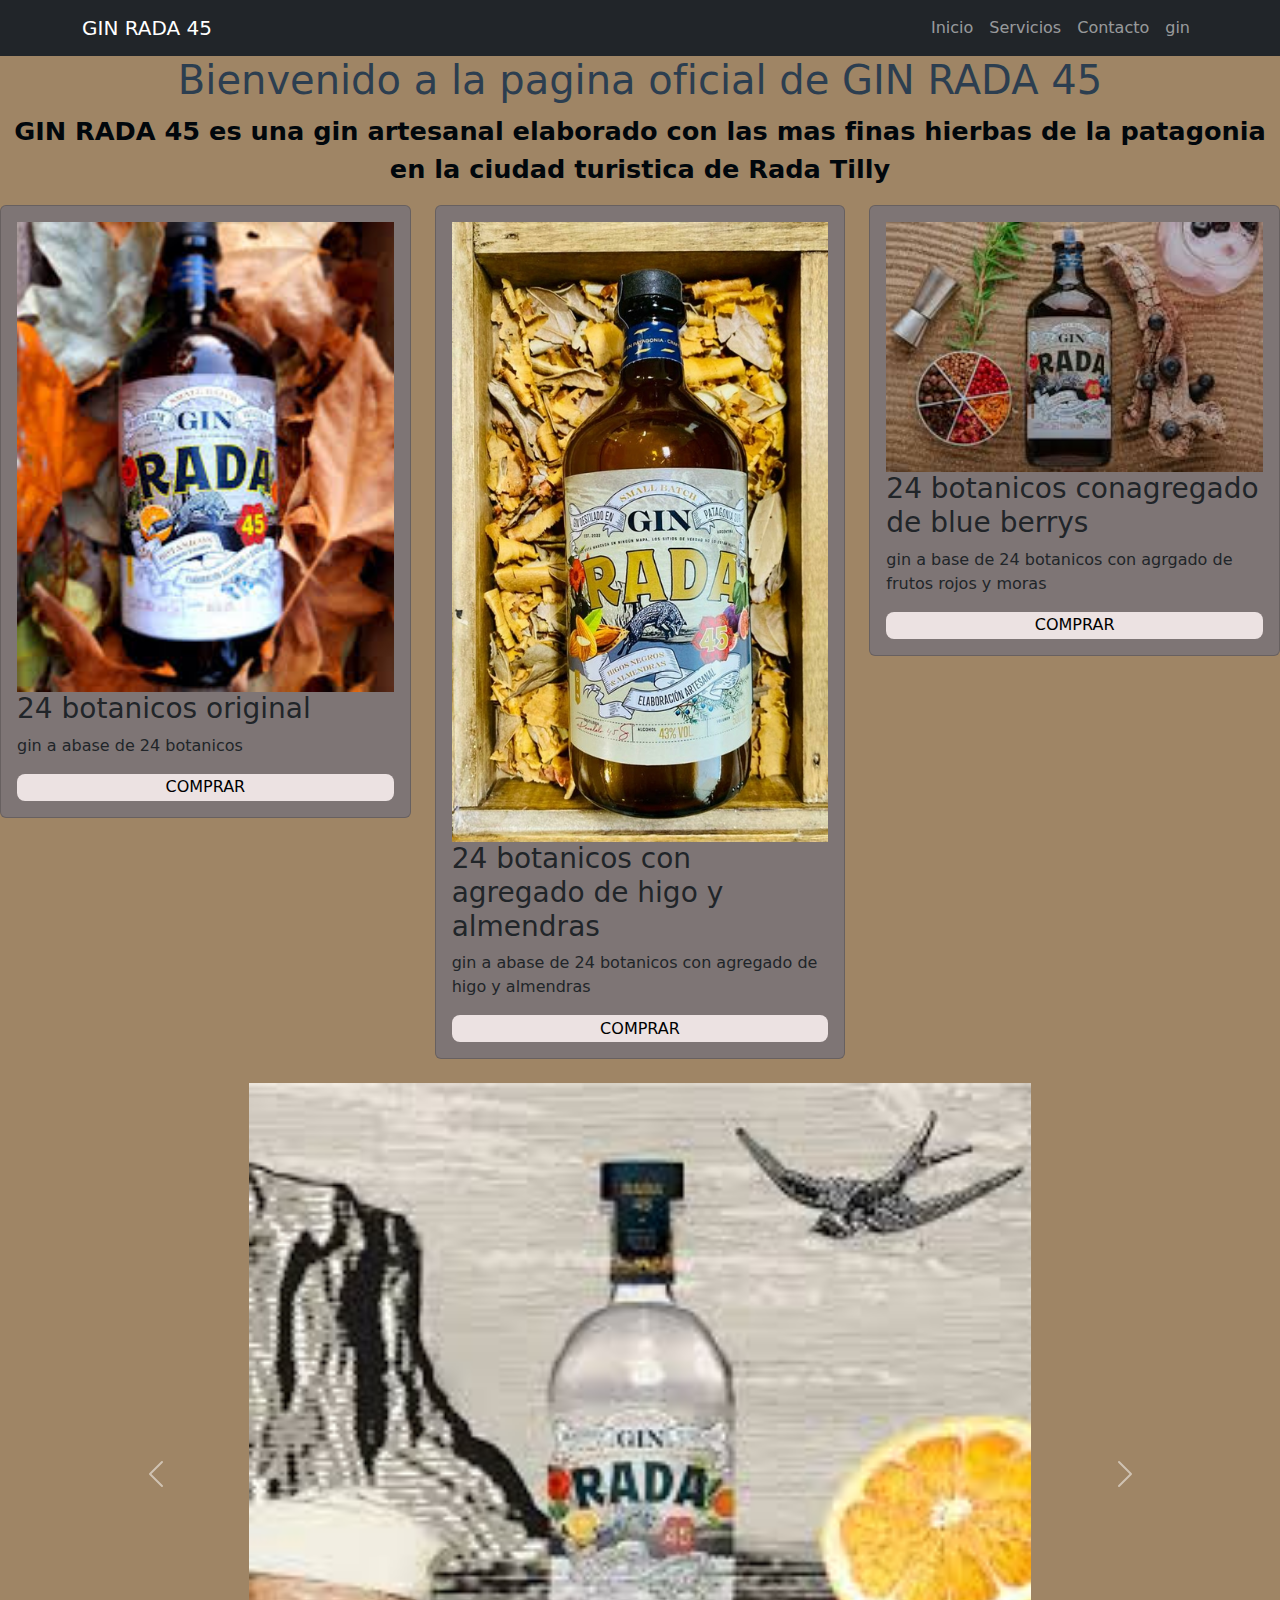
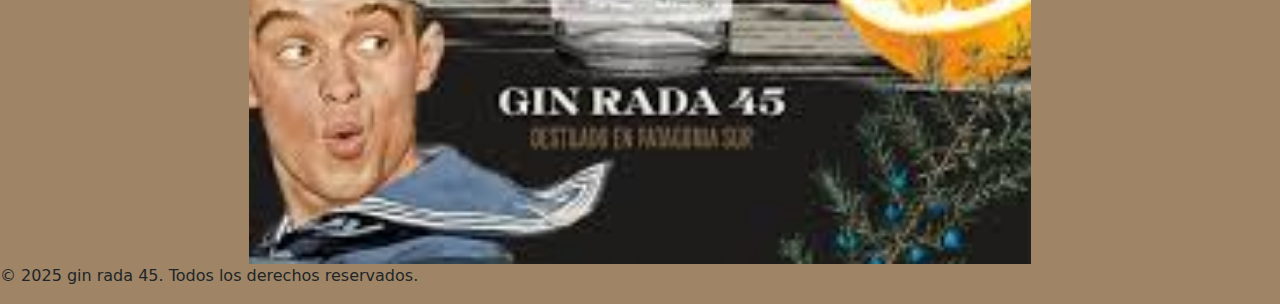
==== commit cda58f69: "Actualización de archivos y organización de carpetas" ====
--- a/index.html
+++ b/index.html
@@ -8,7 +8,7 @@
     
     <link href="https://cdn.jsdelivr.net/npm/bootstrap@5.3.0/dist/css/bootstrap.min.css" rel="stylesheet">
 
-    <link rel="stylesheet" href="./styles.css">
+    <link rel="stylesheet" href="./css/styles.css">
 </head>
 <body>
     
@@ -23,15 +23,16 @@
                     <li class="nav-item"><a class="nav-link" href="./inicio.html">Inicio</a></li>
                     <li class="nav-item"><a class="nav-link" href="./servicios.html">Servicios</a></li>
                     <li class="nav-item"><a class="nav-link" href="./contacto.html">Contacto</a></li>
+                    <li class="nav-item"><a class="nav-link" href="./gin.html">gin</a></li>
                 </ul>
             </div>
         </div>
     </nav>
 
     
-    <header class="container text-center my-5">
+    <header class="texto1html">
         <h1>Bienvenido a la pagina oficial de GIN RADA 45</h1>
-        <p class="lead"> GIN RADA 45 es una gin artesanal elaborado con las mas finas hierbas de la patagonia en la ciudad turistica de Rada Tilly</p>
+        <p class="texto1html1"> GIN RADA 45 es una gin artesanal elaborado con las mas finas hierbas de la patagonia en la ciudad turistica de Rada Tilly</p>
     </header>
 
     
@@ -39,7 +40,7 @@
         <div class="row">
             <div class="col-md-4">
                 <div class="card p-3">
-                    <img src="./imagenes/descarga (1).jpeg" class="imagenes" alt="Imagen de gin1">
+                    <img src="./imagenes/descarga(1).jpeg" class="imagenes" alt="Imagen de gin1">
                     <h3>24 botanicos original</h3>
                     <p>gin a abase de 24 botanicos</p>
                     <button class="buttonbuy">COMPRAR</button>
@@ -47,7 +48,7 @@
             </div>
             <div class="col-md-4">
                 <div class="card p-3">
-                    <img src="./imagenes/gin rada de higo y almedra.jpg" class="imagenes" alt="imagen de gin2">
+                    <img src="./imagenes/ginradadehigoyalmedra.jpg" class="imagenes" alt="imagen de gin2">
                     <h3>24 botanicos con agregado de higo y almendras</h3>
                     <p>gin a abase de 24 botanicos con agregado de higo y almendras </p>
                     <button class="buttonbuy">COMPRAR</button>
@@ -56,7 +57,7 @@
             </div>
             <div class="col-md-4">
                 <div class="card p-3">
-                    <img src="./imagenes/gin de blue berry.jpeg" class="imagenes" alt="Imagen de gin3">
+                    <img src="./imagenes/gindeblueberry.jpeg" class="imagenes" alt="Imagen de gin3">
                     <h3>24 botanicos conagregado de blue berrys</h3>
                     <p>gin a base de 24 botanicos con agrgado de frutos rojos y moras </p>
                     <button class="buttonbuy">COMPRAR</button>
@@ -69,10 +70,10 @@
     <div id="carouselExample" class="carousel slide container mt-4" data-bs-ride="carousel">
         <div class="carousel-inner">
             <div class="carousel-item active">
-                <img src="./imagenes/descarga (2).jpeg" class="d-block w-100" alt="Imagen 1">
+                <img src="./imagenes/descarga(2).jpeg" class="d-block w-100" alt="Imagen 1">
             </div>
             <div class="carousel-item">
-                <img src="./imagenes/descarga (3).jpeg" class="d-block w-100" alt="Imagen 2">
+                <img src="./imagenes/descarga(3).jpeg" class="d-block w-100" alt="Imagen 2">
             </div>
             <div class="carousel-item">
                 <img src="./imagenes/imagen.ginrada1.jpeg" class="d-block w-100" alt="Imagen 3">
@@ -98,3 +99,5 @@
 </body>
 </html>
 
+<link rel="stylesheet" href="">
+<link rel="stylesheet" href="">--- a/css/styles.css
+++ b/css/styles.css
@@ -0,0 +1,235 @@
+body {
+  background-color: rgb(159, 133, 101);
+}
+
+.texto1html {
+  font-size: 3rem;
+  font-weight: bold;
+  color: #2c3e50;
+  text-align: center;
+}
+.texto1html .texto1html1 {
+  color: #01070c;
+  font-size: 1.6rem;
+}
+
+.carousel-inner img {
+  max-width: 70%;
+  margin: auto;
+}
+
+.card {
+  background-color: rgb(126, 117, 117);
+  border-radius: 0, 5rem;
+}
+
+.buttonbuy {
+  border: none;
+  background-color: rgb(236, 226, 226);
+  padding: 0.4% 1rem;
+  border-radius: 0.5rem;
+}
+
+.textoservicios {
+  display: flex;
+  align-items: center;
+  gap: 50px;
+  max-width: 1200px;
+  margin: 50px auto 0 auto;
+  padding-top: 30px;
+  transform: scale(1.2);
+  transition: transform 0.3s ease-in-out;
+}
+
+@media (max-width: 768px) {
+  .textoservicios {
+    display: flex;
+    flex-direction: column;
+    align-items: center;
+    text-align: center;
+  }
+  .imagenservicios img {
+    width: 100%;
+    max-width: 600px;
+    height: auto;
+    display: block;
+  }
+}
+.encabezadoytexto {
+  max-width: 90%;
+}
+
+@media (max-width: 480px) {
+  .encabezadoytexto {
+    max-width: 100%;
+    padding: 0 10px;
+  }
+}
+.textoprimero {
+  font-size: 2.5rem;
+  color: #2c3e50;
+  font-weight: bold;
+}
+
+.textoprimero1 {
+  font-size: 1.4rem;
+  color: #01070c;
+  border-radius: 10px;
+  font-weight: bold;
+}
+
+.lead {
+  font-size: 1.1rem;
+}
+
+.puntosservicios {
+  font-size: 1.4rem;
+  color: #01070c;
+  font-weight: bold;
+}
+
+@media (max-width: 480px) {
+  .textoprimero {
+    font-size: 2rem;
+  }
+  .textoprimero1 {
+    font-size: 1.2rem;
+  }
+  .lead {
+    font-size: 1rem;
+  }
+  .puntosservicios {
+    font-size: 1.2rem;
+  }
+}
+.buttonbuys {
+  border: none;
+  background-color: rgb(236, 226, 226);
+  padding: 0.4% 1rem;
+  border-radius: 0.5rem;
+}
+
+.buttonbuy:hover {
+  background-color: rgb(236, 226, 226);
+}
+
+.contacto1 {
+  padding: 50px 0;
+}
+
+.textocontacto1 {
+  font-size: 4rem;
+  color: #2c3e50;
+  align-items: center;
+  text-align: center;
+}
+
+.textocontacto2 {
+  font-size: 3rem;
+  font-weight: bold;
+  color: #01070c;
+}
+
+.contacto2 {
+  max-width: 500px;
+  margin: 40px auto;
+  padding: 20px;
+  background-color: #f8f9fa;
+  border-radius: 10px;
+  box-shadow: 0px 4px 10px rgba(0, 0, 0, 0.1);
+}
+
+.formadelabio {
+  font-size: 1.1rem;
+  font-weight: bold;
+  color: #01070c;
+  display: block;
+  margin-bottom: 5px;
+}
+
+.controldeforma {
+  width: 100%;
+  padding: 10px;
+  font-size: 1rem;
+  border: 1px solid #ccc;
+  border-radius: 5px;
+  outline: none;
+}
+
+.controldeforma:focus {
+  border-color: #007bff;
+  box-shadow: 0px 0px 5px rgba(0, 123, 255, 0.5);
+}
+
+.btnnegro {
+  width: 100%;
+  padding: 10px;
+  font-size: 1.2rem;
+  color: white;
+  background-color: black;
+  border: none;
+  border-radius: 5px;
+  cursor: pointer;
+  transition: 0.3s ease-in-out;
+}
+
+.btnnegro:hover {
+  background-color: #333;
+}
+
+.galeria {
+  display: grid;
+  grid-template-columns: 1fr;
+  gap: 20px;
+  padding: 50px;
+  max-width: 1200px;
+  margin: auto;
+}
+@media (min-width: 768px) {
+  .galeria {
+    grid-template-columns: repeat(2, 1fr);
+  }
+}
+@media (min-width: 1024px) {
+  .galeria {
+    grid-template-columns: repeat(3, 1fr);
+  }
+}
+.galeria .bloque {
+  background: rgba(255, 255, 255, 0.1);
+  padding: 20px;
+  border-radius: 10px;
+  text-align: center;
+  transition: transform 0.3s ease-in-out;
+}
+.galeria .bloque:hover {
+  transform: scale(1.05);
+}
+.galeria .bloque img {
+  width: 100%;
+  border-radius: 10px;
+}
+.galeria .bloque h3 {
+  margin-top: 10px;
+  font-size: 1.5rem;
+  color: #01070c;
+}
+.galeria .bloque p {
+  font-size: 1rem;
+  margin: 10px 0;
+}
+.galeria .bloque button {
+  background-color: #01070c;
+  border: none;
+  padding: 10px 15px;
+  font-size: 1rem;
+  color: #2c3e50;
+  cursor: pointer;
+  border-radius: 5px;
+  transition: background 0.3s ease-in-out;
+}
+.galeria .bloque button:hover {
+  background-color: black;
+}
+
+/*# sourceMappingURL=styles.css.map */
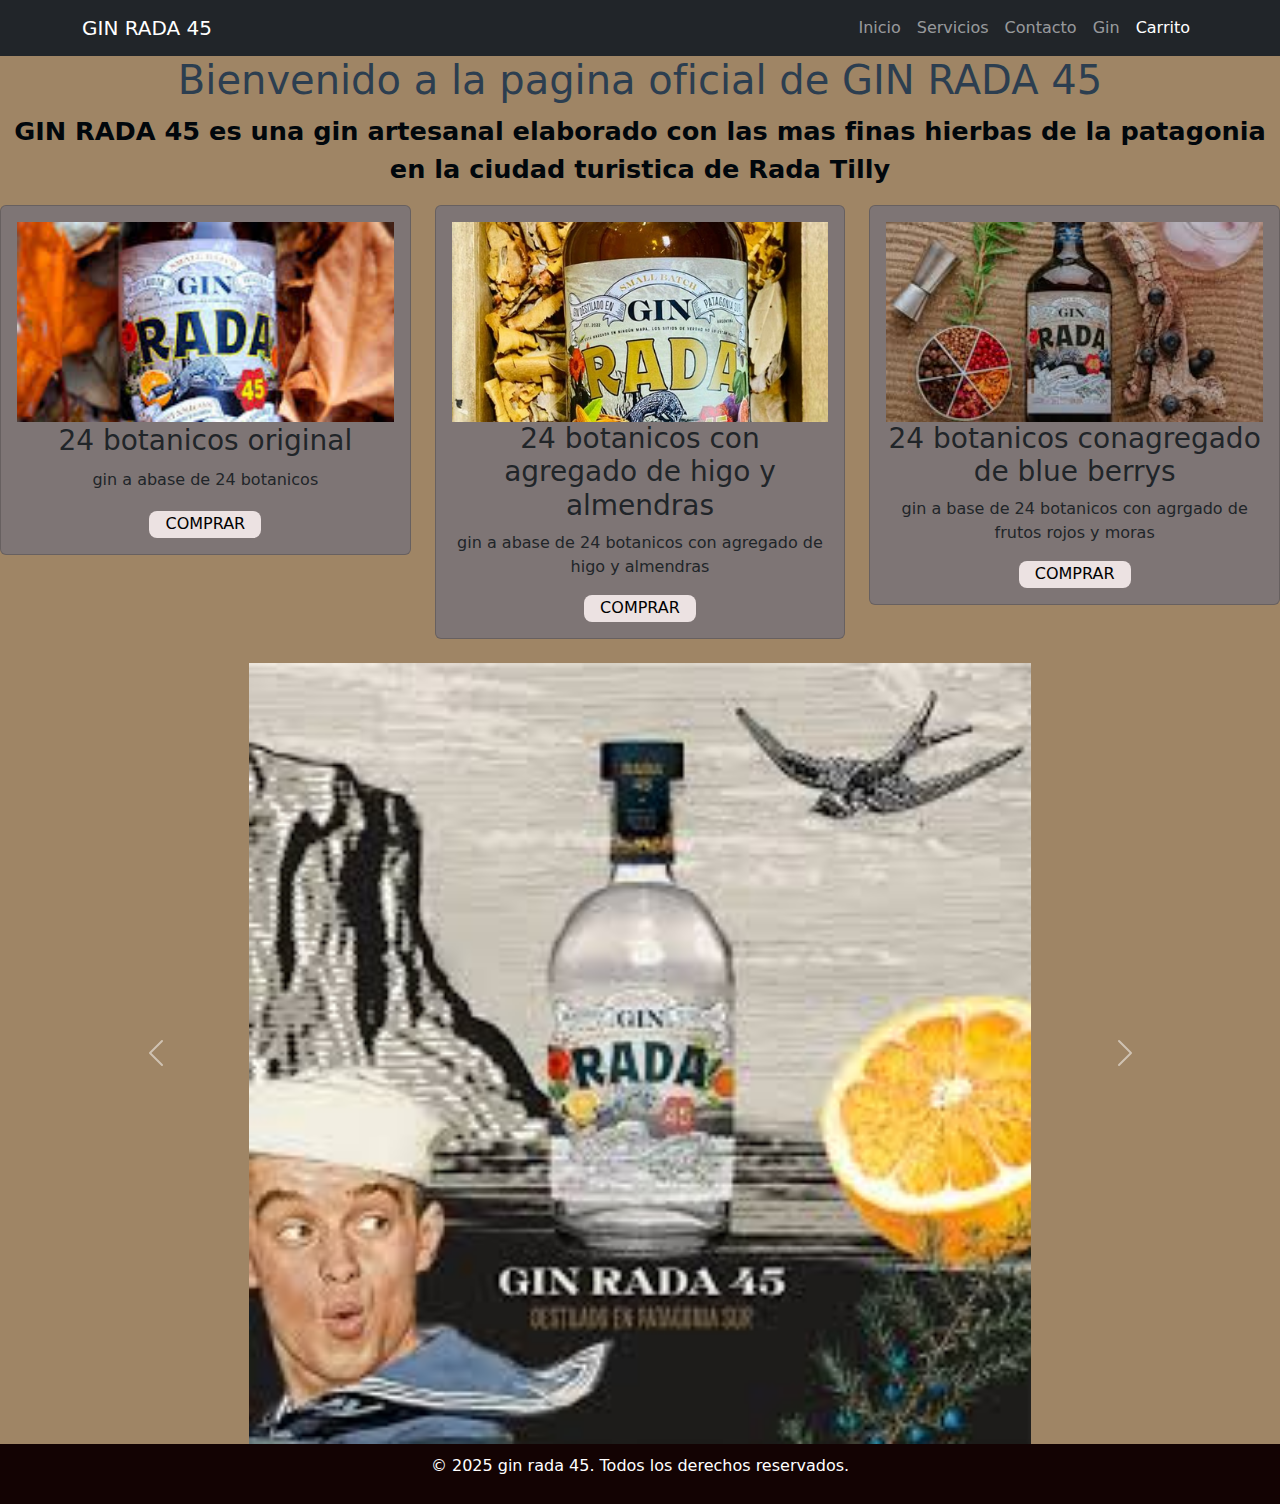
==== commit 813feff4: "Actualización de archivos y agregado de carrito.html" ====
--- a/index.html
+++ b/index.html
@@ -4,6 +4,7 @@
 <head>
     <meta charset="UTF-8">
     <meta name="viewport" content="width=device-width, initial-scale=1.0">
+    <meta name="keywords" content="pagina de bebidas, gin artesanal, gin patagonico">
     <title>GIN RADA 45</title>
     
     <link href="https://cdn.jsdelivr.net/npm/bootstrap@5.3.0/dist/css/bootstrap.min.css" rel="stylesheet">
@@ -23,7 +24,8 @@
                     <li class="nav-item"><a class="nav-link" href="./inicio.html">Inicio</a></li>
                     <li class="nav-item"><a class="nav-link" href="./servicios.html">Servicios</a></li>
                     <li class="nav-item"><a class="nav-link" href="./contacto.html">Contacto</a></li>
-                    <li class="nav-item"><a class="nav-link" href="./gin.html">gin</a></li>
+                    <li class="nav-item"><a class="nav-link" href="./gin.html">Gin</a></li>
+                    <li class="nav-item"><a class="nav-link active" href="./carrito.html">Carrito</a></li>
                 </ul>
             </div>
         </div>
@@ -98,6 +100,3 @@
     <script src="https://cdn.jsdelivr.net/npm/bootstrap@5.3.0/dist/js/bootstrap.bundle.min.js"></script>
 </body>
 </html>
-
-<link rel="stylesheet" href="">
-<link rel="stylesheet" href="">--- a/css/styles.css
+++ b/css/styles.css
@@ -1,5 +1,40 @@
-body {
+@media (max-width: 768px) {
+  .textoservicios {
+    display: flex;
+    flex-direction: column;
+    align-items: center;
+    text-align: center;
+  }
+  .imagenservicios img {
+    width: 100%;
+    max-width: 600px;
+    height: auto;
+    display: block;
+  }
+}
+@media (max-width: 480px) {
+  .encabezadoytexto {
+    max-width: 100%;
+    padding: 0 10px;
+  }
+  .textoprimero {
+    font-size: 2rem;
+  }
+  .textoprimero1 {
+    font-size: 1.2rem;
+  }
+  .lead {
+    font-size: 1rem;
+  }
+  .puntosservicios {
+    font-size: 1.2rem;
+  }
+}
+html, body {
   background-color: rgb(159, 133, 101);
+  overflow-x: hidden;
+  overflow-y: auto;
+  max-width: 100%;
 }
 
 .texto1html {
@@ -21,6 +56,18 @@
 .card {
   background-color: rgb(126, 117, 117);
   border-radius: 0, 5rem;
+  display: flex;
+  flex-direction: column;
+  align-items: center;
+  justify-content: space-between;
+  text-align: center;
+  min-height: 350px;
+}
+
+.card img {
+  height: 200px;
+  object-fit: cover;
+  width: 100%;
 }
 
 .buttonbuy {
@@ -32,6 +79,7 @@
 
 .textoservicios {
   display: flex;
+  justify-content: center;
   align-items: center;
   gap: 50px;
   max-width: 1200px;
@@ -41,67 +89,6 @@
   transition: transform 0.3s ease-in-out;
 }
 
-@media (max-width: 768px) {
-  .textoservicios {
-    display: flex;
-    flex-direction: column;
-    align-items: center;
-    text-align: center;
-  }
-  .imagenservicios img {
-    width: 100%;
-    max-width: 600px;
-    height: auto;
-    display: block;
-  }
-}
-.encabezadoytexto {
-  max-width: 90%;
-}
-
-@media (max-width: 480px) {
-  .encabezadoytexto {
-    max-width: 100%;
-    padding: 0 10px;
-  }
-}
-.textoprimero {
-  font-size: 2.5rem;
-  color: #2c3e50;
-  font-weight: bold;
-}
-
-.textoprimero1 {
-  font-size: 1.4rem;
-  color: #01070c;
-  border-radius: 10px;
-  font-weight: bold;
-}
-
-.lead {
-  font-size: 1.1rem;
-}
-
-.puntosservicios {
-  font-size: 1.4rem;
-  color: #01070c;
-  font-weight: bold;
-}
-
-@media (max-width: 480px) {
-  .textoprimero {
-    font-size: 2rem;
-  }
-  .textoprimero1 {
-    font-size: 1.2rem;
-  }
-  .lead {
-    font-size: 1rem;
-  }
-  .puntosservicios {
-    font-size: 1.2rem;
-  }
-}
 .buttonbuys {
   border: none;
   background-color: rgb(236, 226, 226);
@@ -185,17 +172,8 @@
   max-width: 1200px;
   margin: auto;
 }
-@media (min-width: 768px) {
-  .galeria {
-    grid-template-columns: repeat(2, 1fr);
-  }
-}
-@media (min-width: 1024px) {
-  .galeria {
-    grid-template-columns: repeat(3, 1fr);
-  }
-}
 .galeria .bloque {
+  width: 70%;
   background: rgba(255, 255, 255, 0.1);
   padding: 20px;
   border-radius: 10px;
@@ -206,7 +184,7 @@
   transform: scale(1.05);
 }
 .galeria .bloque img {
-  width: 100%;
+  width: 80%;
   border-radius: 10px;
 }
 .galeria .bloque h3 {
@@ -229,7 +207,15 @@
   transition: background 0.3s ease-in-out;
 }
 .galeria .bloque button:hover {
-  background-color: black;
+  color: #2c3e50;
+}
+
+footer {
+  width: 100%;
+  background-color: rgb(19, 3, 3);
+  color: white;
+  text-align: center;
+  padding: 10px;
 }
 
 /*# sourceMappingURL=styles.css.map */
